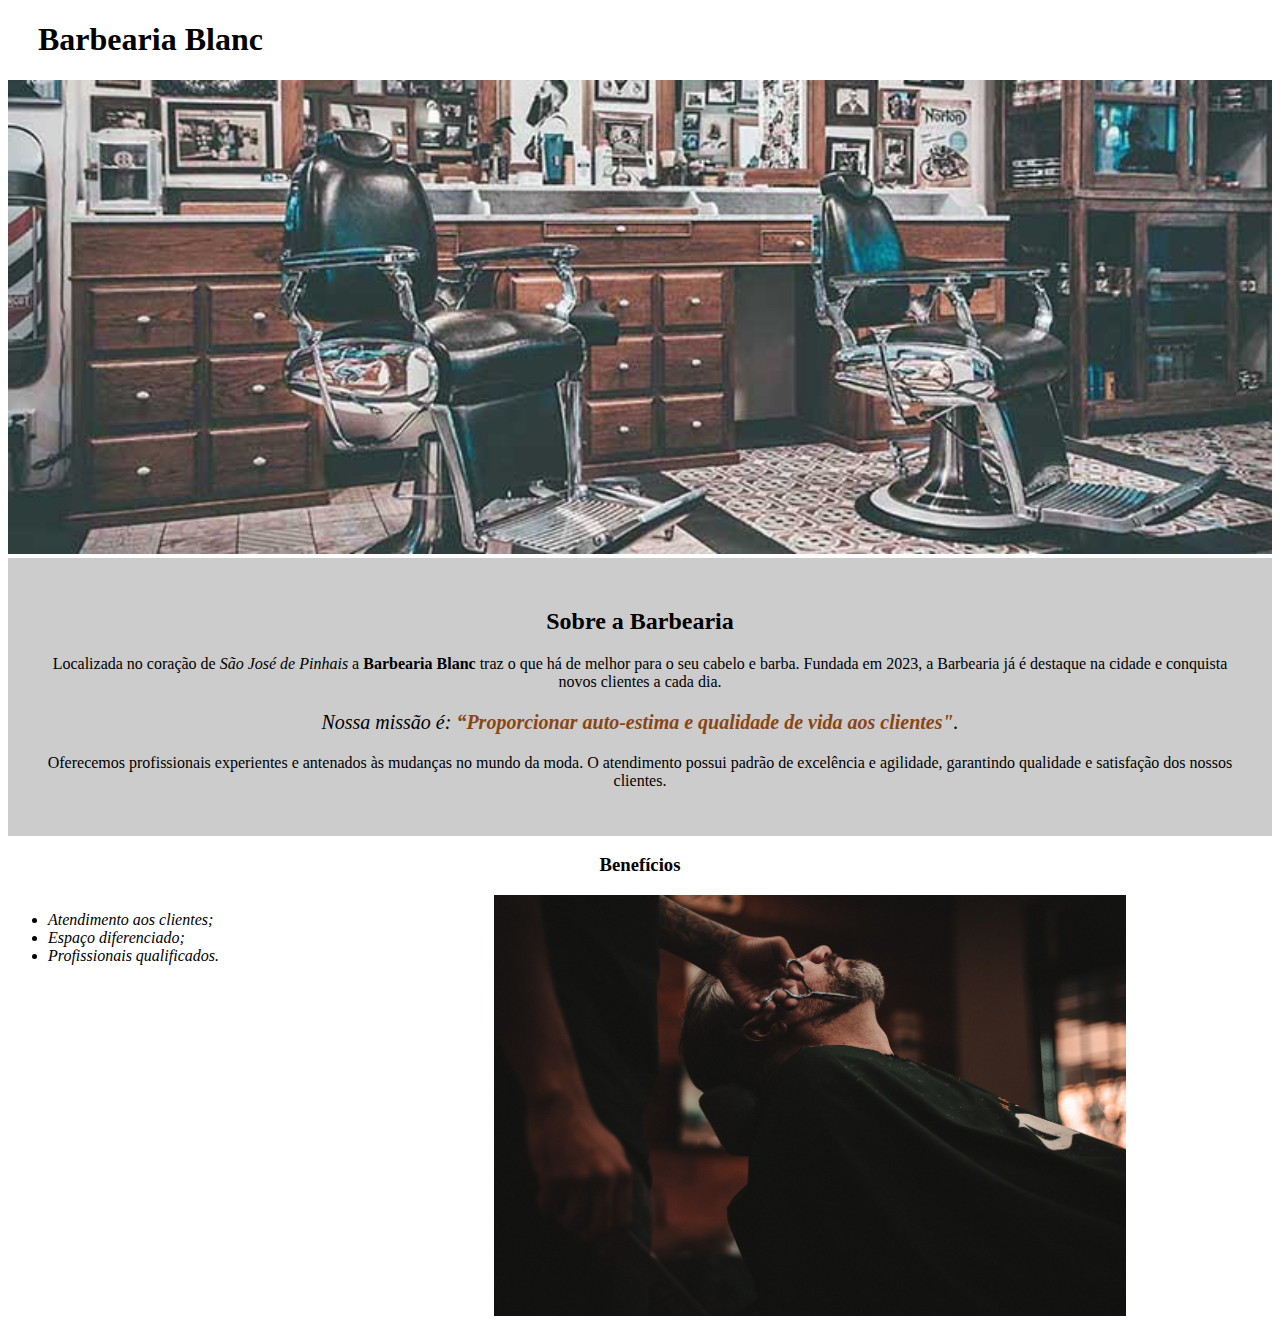
==== index.html @ 0cdfefc4 "02/05" ====
<!DOCTYPE html>
<html>

<head>
    <meta charset="utf-8">
  <meta name="viewport" content="width=device-width">
  <title>replit</title>
  <link href="style.css" rel="stylesheet" type="text/css" />

</head>
  
  <header>
    <h1 class="titulo-principal">Barbearia Blanc</h1>
  </header>

  
  <img id="banner" src="banner.jpg">

  <div class="principal">
  
  <h2 class="titulo-centralizado"> Sobre a Barbearia</h2>

   <p>Localizada no coração de <em> São José de Pinhais </em> a <strong>Barbearia Blanc</strong> traz o que há de melhor para o seu cabelo e barba. Fundada em 2023, a Barbearia já é destaque na cidade e conquista novos clientes a cada dia.</p>

  <em><p id="missao">Nossa missão é: <strong>“Proporcionar auto-estima e qualidade de vida aos clientes"</strong>.</p></em>

<p>Oferecemos profissionais experientes e antenados às mudanças no mundo da moda. O atendimento possui padrão de excelência e agilidade, garantindo qualidade e satisfação dos nossos clientes.</p>
  </div>

  <div class="beneficios">
  <h3 class="titulo-centralizado">Benefícios</h3>

<ul>
  <li class="item">Atendimento aos clientes;</li>
  <li class="item">Espaço diferenciado;</li>
  <li class="item">Profissionais qualificados.</li>
</ul>
  
<img src="beneficios.jpg" id="beneficios">
  </div>
  
</body>

</html>
---- style.css ----
.titulo-principal{
  padding-left: 30px;
}

.principal{
  background-color: #CCCCCC;
  padding: 30px;
}

.titulo-centralizado{
  text-align: center;
}

p {
  text-align: center;
}

#missao {
  font-size: 20px;
}

em strong{
  color: SaddleBrown;
}

#banner {
  width: 100%;
}

ul {
  display: inline-block;
  vertical-align: top;
  width: 20%;
  margin-right: 15%;
}

#beneficios {
  width: 50%;
}

.item {
  font-style: italic;
}
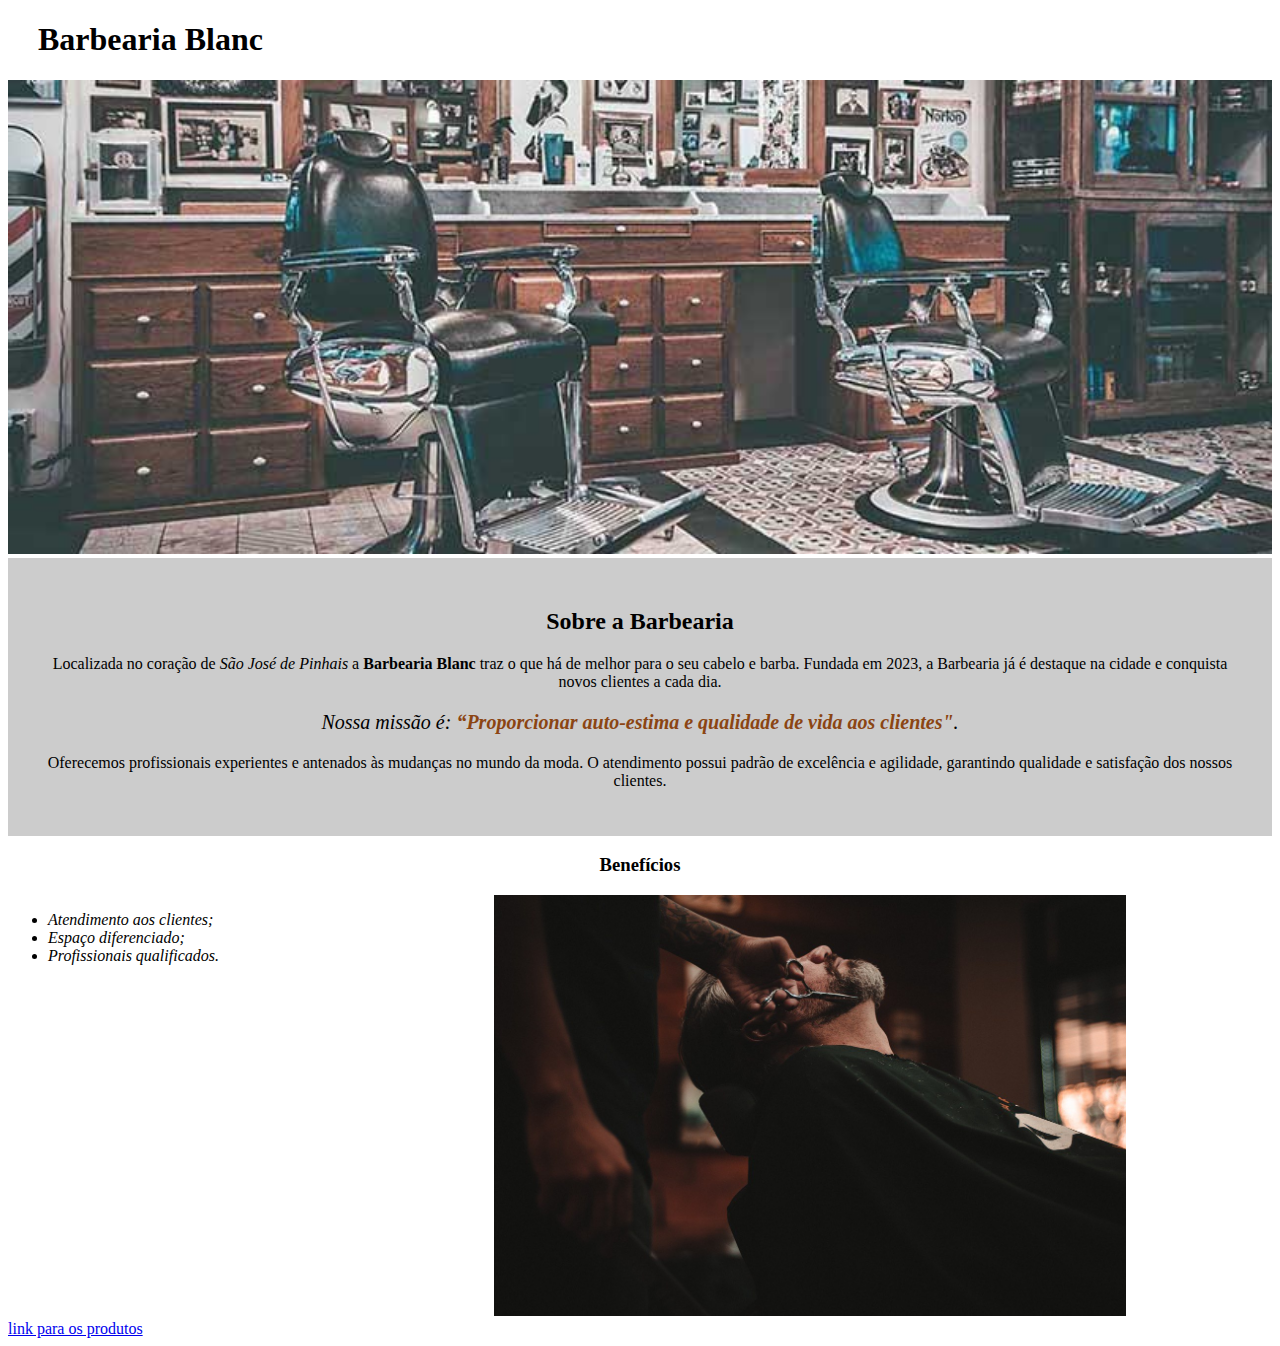
==== commit 0a377819: "27/05/24" ====
--- a/index.html
+++ b/index.html
@@ -14,7 +14,7 @@
   </header>
 
   
-  <img id="banner" src="banner.jpg">
+ <img id="banner" src="banner.jpg">
 
   <div class="principal">
   
@@ -38,6 +38,8 @@
   
 <img src="beneficios.jpg" id="beneficios">
   </div>
+
+  <a href="produtos.html"> link para os produtos </a>
   
 </body>
 
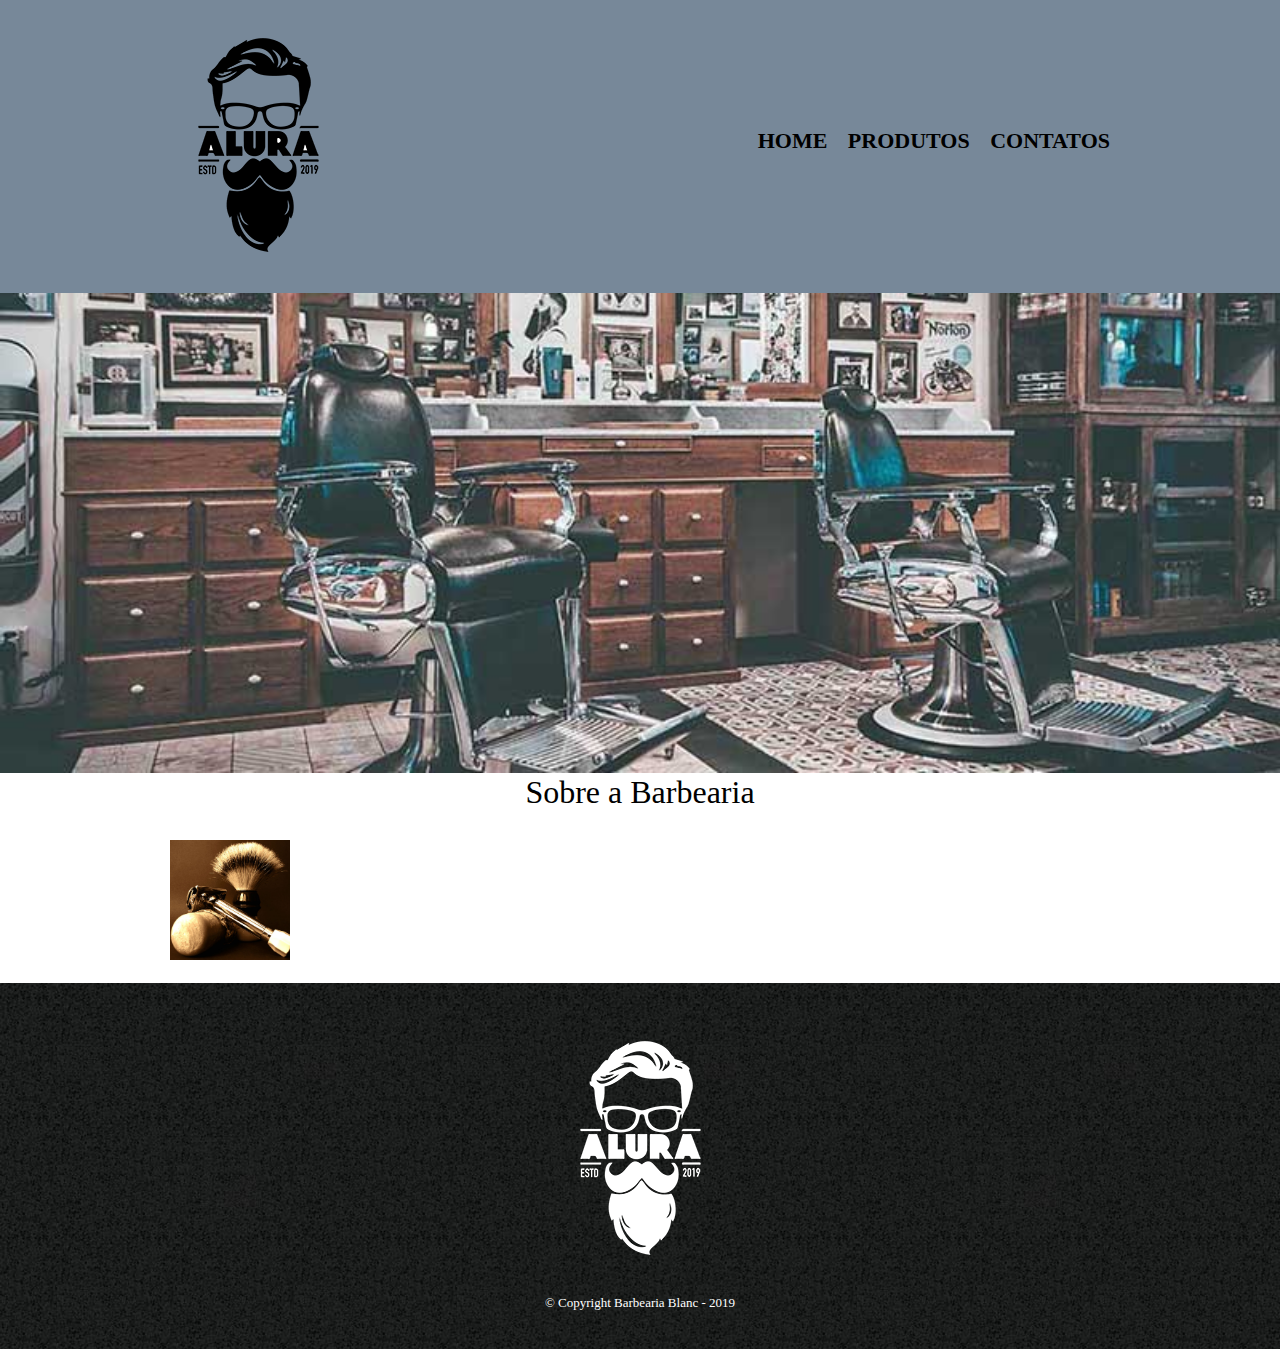
==== commit cbbd46cc: "17/06/24" ====
--- a/index.html
+++ b/index.html
@@ -1,46 +1,52 @@
 <!DOCTYPE html>
 <html>
+   <head>
+      <meta charset="UTF-8">
+     <meta name="viewport" content="width=device-width">
+     <title>Home - Barbearia Blanc</title>
+     <link rel="stylesheet" href="reset.css">
+      <link rel="stylesheet" href="produtos.css">
+   </head>
 
-<head>
-    <meta charset="utf-8">
-  <meta name="viewport" content="width=device-width">
-  <title>replit</title>
-  <link href="style.css" rel="stylesheet" type="text/css" />
+  <body>
+     <header>
+        <div class="caixa">
+        <h1> <img src="logo.png"> </h1>
+        
+      <nav>
+         <ul>
+            <li> <a href="index.html"> Home </a> </li>
+            <li> <a href="produtos.html"> Produtos </a> </li>
+            <li> <a href="contato.html"> Contatos </a> </li>
+         </ul>
+        </div>
+      </nav>
+     </header>
 
-</head>
+    <img src="banner.jpg" class="banner">
+
+    
+     <main>
+       <section class="principal">
+         <h2 class="titulo-principal"> Sobre a Barbearia </h2>
+         <img src="utensilios.jpg" class="utensilios" alt="utensilhos utilizados por barbeiros">
+        
+       </section>
+
+<section class="mapa">
   
-  <header>
-    <h1 class="titulo-principal">Barbearia Blanc</h1>
-  </header>
+</section>
 
-  
- <img id="banner" src="banner.jpg">
+       <section class="beneficios">
 
-  <div class="principal">
-  
-  <h2 class="titulo-centralizado"> Sobre a Barbearia</h2>
-
-   <p>Localizada no coração de <em> São José de Pinhais </em> a <strong>Barbearia Blanc</strong> traz o que há de melhor para o seu cabelo e barba. Fundada em 2023, a Barbearia já é destaque na cidade e conquista novos clientes a cada dia.</p>
-
-  <em><p id="missao">Nossa missão é: <strong>“Proporcionar auto-estima e qualidade de vida aos clientes"</strong>.</p></em>
-
-<p>Oferecemos profissionais experientes e antenados às mudanças no mundo da moda. O atendimento possui padrão de excelência e agilidade, garantindo qualidade e satisfação dos nossos clientes.</p>
-  </div>
-
-  <div class="beneficios">
-  <h3 class="titulo-centralizado">Benefícios</h3>
-
-<ul>
-  <li class="item">Atendimento aos clientes;</li>
-  <li class="item">Espaço diferenciado;</li>
-  <li class="item">Profissionais qualificados.</li>
-</ul>
-  
-<img src="beneficios.jpg" id="beneficios">
-  </div>
-
-  <a href="produtos.html"> link para os produtos </a>
-  
-</body>
-
+       </section>
+       
+     </main>
+     
+     <footer>
+        <img src="logo-branco.png">
+        <p class="copyright"> &#169; Copyright Barbearia Blanc - 2019 </p>
+     </footer>
+     
+  </body> 
 </html>--- a/produtos.css
+++ b/produtos.css
@@ -0,0 +1,165 @@
+header {
+  background-color: lightslategray;
+  padding: 20px 0;
+}
+
+.caixa{
+  width: 940px;
+  position: relative;
+  margin: 0 auto;
+}
+
+nav{
+  position: absolute;
+  top: 110px;
+  right: 0;
+}
+
+nav li{
+  display: inline;
+  margin-left: 15px;
+    }
+
+nav a{
+  color: #000000;
+  text-decoration: none;
+  font-weight: bold;
+  font-size: 22px;
+  text-transform: uppercase;
+}  
+
+nav a:hover{
+  color: gold;
+  text-decoration: underline;
+}
+
+.produtos{
+  width: 940px;
+  margin: 0 auto;
+  padding: 50px;
+}
+
+.produtos li{
+  display: inline-block;
+  text-align: center;
+  width: 30%;
+  vertical-align: top;
+  margin: 0 1.5%;
+  padding: 30px 20px;
+  box-sizing: border-box;
+  border: 2px solid #000000;
+  border-radius: 10px;
+}
+
+.produtos h2{
+  font-size: 30px;
+  font-weight: bold;
+}
+
+.produtos-descricao{
+  font-size: 18px;
+}
+
+.produtos-preco{
+  font-size: 22px;
+  font-weight: bold;
+  margin-top: 10px 0 0 0;
+}
+
+.produtos li:hover{
+  border-color: gold;
+}
+
+.produtos li:hover h2{
+  font-size: 34px;
+}
+
+.produtos li:active{
+  border-color: slateblue;
+}
+
+footer{
+  text-align: center;
+  background: url(bg.jpg);
+  padding: 40px 0;
+}
+
+.copyright{
+  color: #ffffff;
+  font-size: 13px;
+  margin-top: 20px;
+}
+
+main{
+  width: 940px;
+  margin: 0 auto;
+}
+
+form{
+  margin: 40px 0;
+}
+
+form label, form legend{
+  display: block;
+  font-size: 20px;
+  margin: 10px;
+}
+
+.input-padrao{
+  display: block;
+  margin-bottom: 20px;
+  padding: 10px 25px;
+  width: 50%;
+}
+
+.checkbox {
+  margin: 20px 0;
+}
+
+.enviar{
+  width: 40%;
+  padding: 15px 0;
+  background: orange;
+  color: white;
+  font-weight: bold;
+  font-size: 18px;
+  border: none;
+  border-radius: 5px;
+  cursor: pointer;
+  transition: 1s;
+}
+
+.enviar:hover{
+  background: darkorange;
+  transform: scale(1.1);
+}
+
+.table {
+  margin: 20px 0 40px;
+}
+
+thead{
+  background: #555555;
+  color: white;
+  font-weight: bold;
+}
+
+th, td {
+  border: 2px solid #000000;
+  padding: 10px 15px;
+}
+
+.banner{
+  width: 100%;
+}
+
+.titulo-principal{
+  text-align: center;
+  font-size: 2em;
+  margin: 0 0 1em;
+}
+
+.utensilios{
+  width: 120px;
+  margin: 0 20px 20px 0;
+}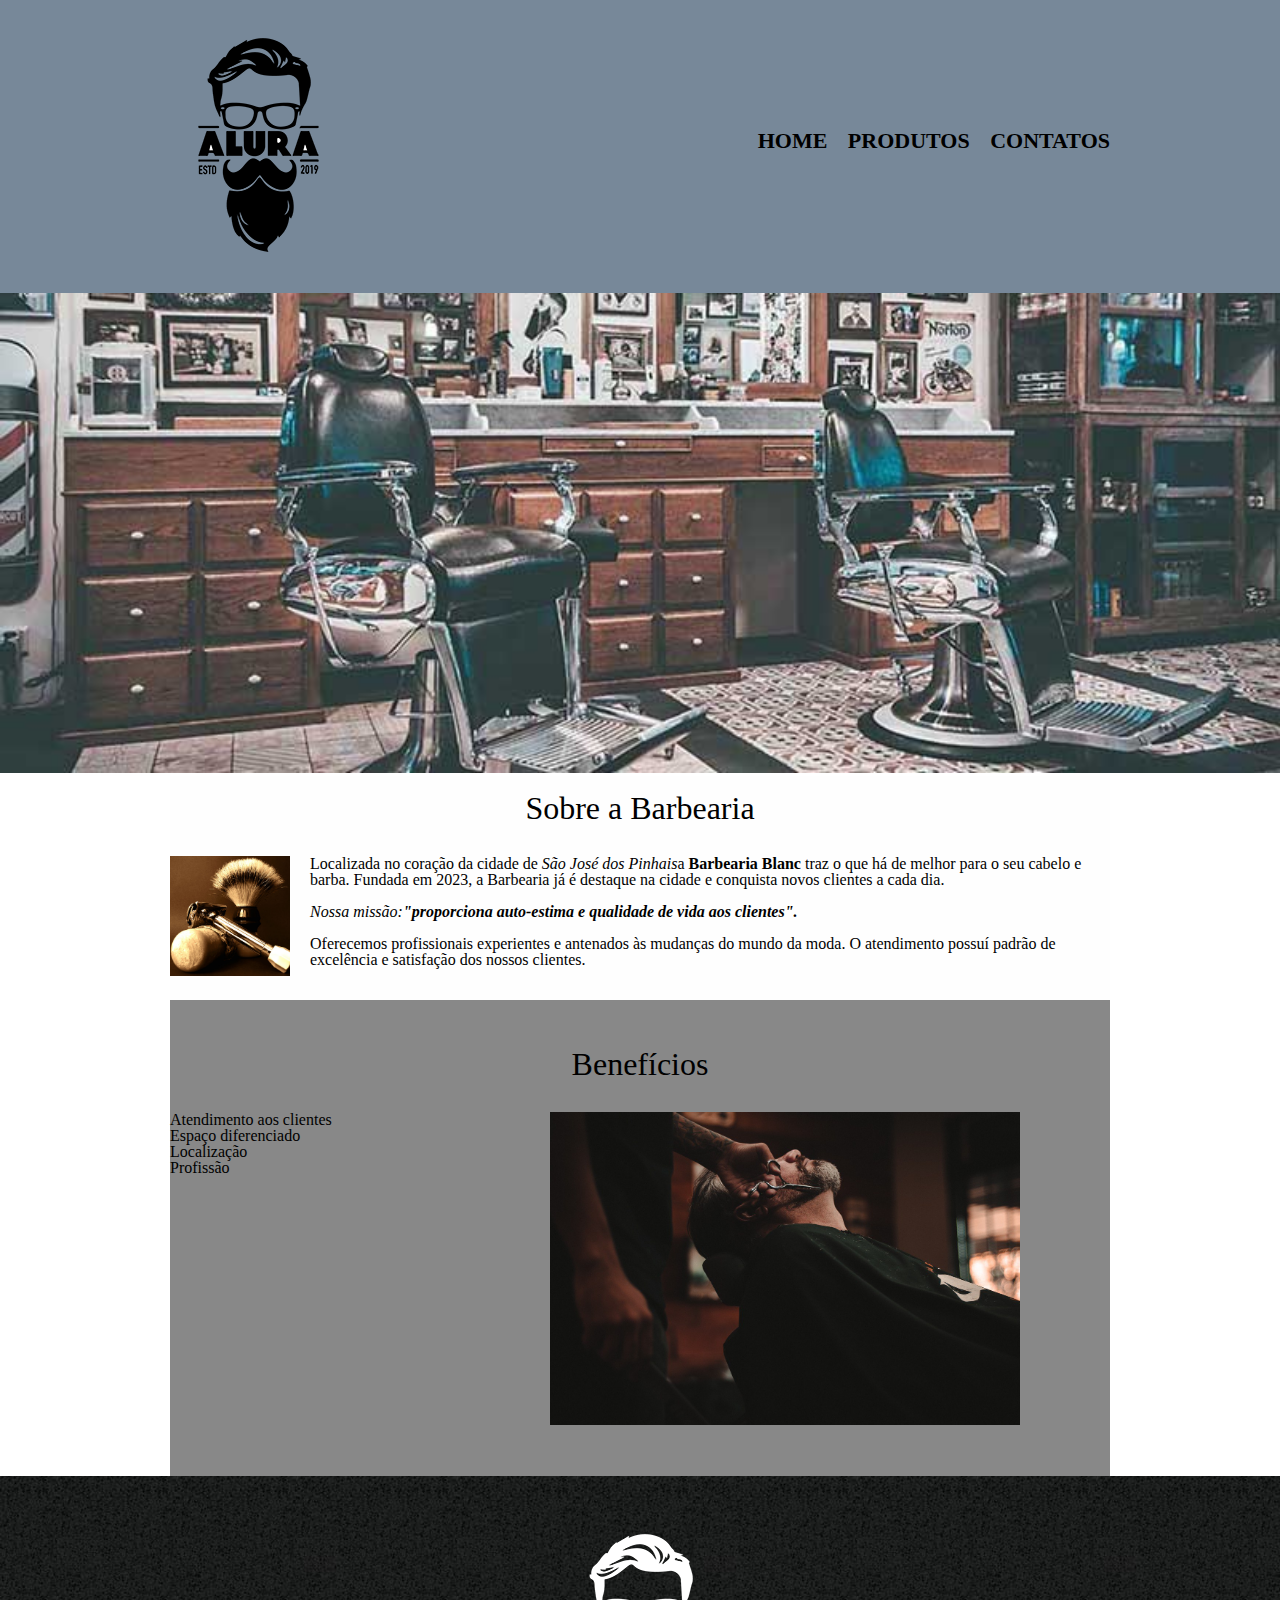
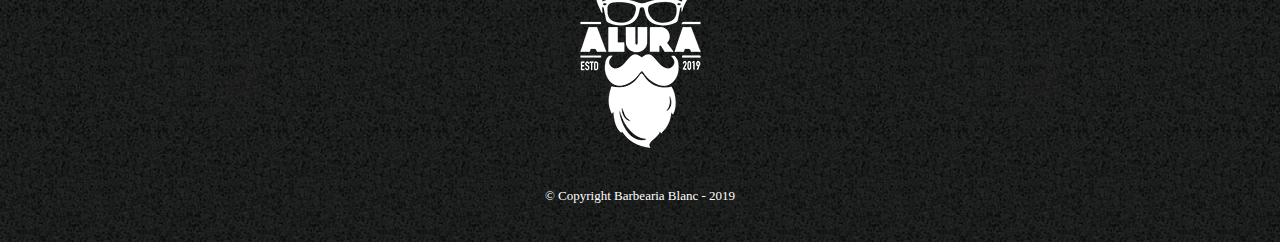
==== commit 0a6586f4: "19/06" ====
--- a/index.html
+++ b/index.html
@@ -30,6 +30,14 @@
        <section class="principal">
          <h2 class="titulo-principal"> Sobre a Barbearia </h2>
          <img src="utensilios.jpg" class="utensilios" alt="utensilhos utilizados por barbeiros">
+
+          <p>Localizada no coração da cidade de <em>São José dos Pinhais</em>a <strong>Barbearia Blanc</strong> traz o que há de melhor para o seu cabelo e barba. Fundada em 2023, a Barbearia já é destaque na cidade e conquista novos clientes a cada dia. </p>
+
+          <p class="missão"> <em>Nossa missão:<strong>"proporciona auto-estima e qualidade de vida aos clientes".</strong></em></p>
+
+          <p>Oferecemos profissionais experientes e antenados às mudanças do mundo da moda. O atendimento possuí padrão de excelência e satisfação dos nossos clientes.</p>
+
+          
         
        </section>
 
@@ -38,6 +46,16 @@
 </section>
 
        <section class="beneficios">
+          <h3 class="titulo-principal"> Benefícios </h3>
+
+          <ul class="lista-beneficios">
+             <li class="itens"> Atendimento aos clientes </li>
+             <li class="itens"> Espaço diferenciado </li>
+             <li class="itens"> Localização </li>
+             <li class="itens"> Profissão </li>
+          </ul>
+
+          <img src="beneficios.jpg" class="imagem-beneficios">
 
        </section>
        
--- a/produtos.css
+++ b/produtos.css
@@ -157,9 +157,45 @@
   text-align: center;
   font-size: 2em;
   margin: 0 0 1em;
+  clear: left;
 }
 
 .utensilios{
   width: 120px;
   margin: 0 20px 20px 0;
+  float: left;
+}
+
+.principal {
+  background: #FEFEFE;
+  padding: 1em 0;
+  width: 0 auto;
+}
+
+.principal p{
+  margin: 0 0 1em;
+}
+
+.principal strong{
+  font-weight: bold;
+}
+
+.principal em{
+  font-style: italic;
+}
+
+.beneficios{
+  padding: 3em 0;
+  background: #888888;
+  margin: 0 auto;
+}
+
+.lista-beneficios{
+  width: 40%;
+  display: inline-block;
+  vertical-align: top;
+}
+
+.imagem-beneficios{
+  width: 50%;
 }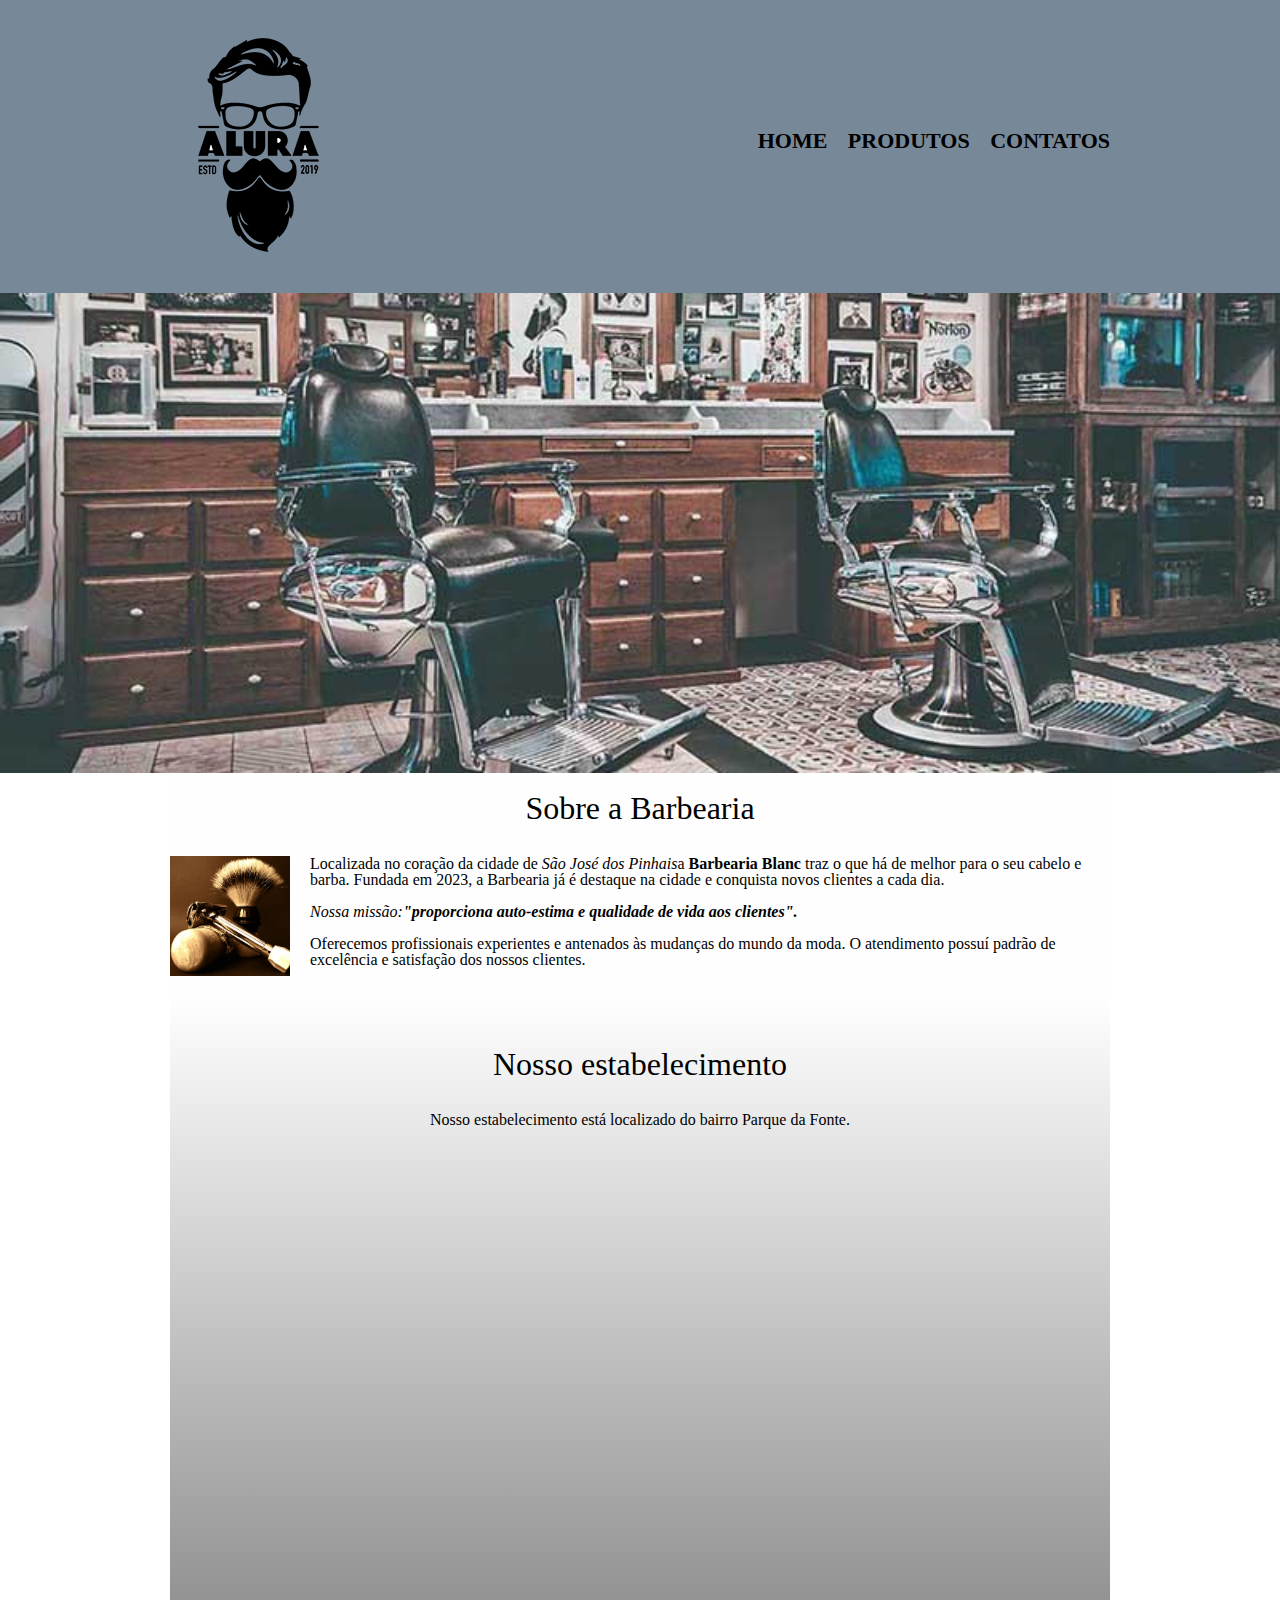
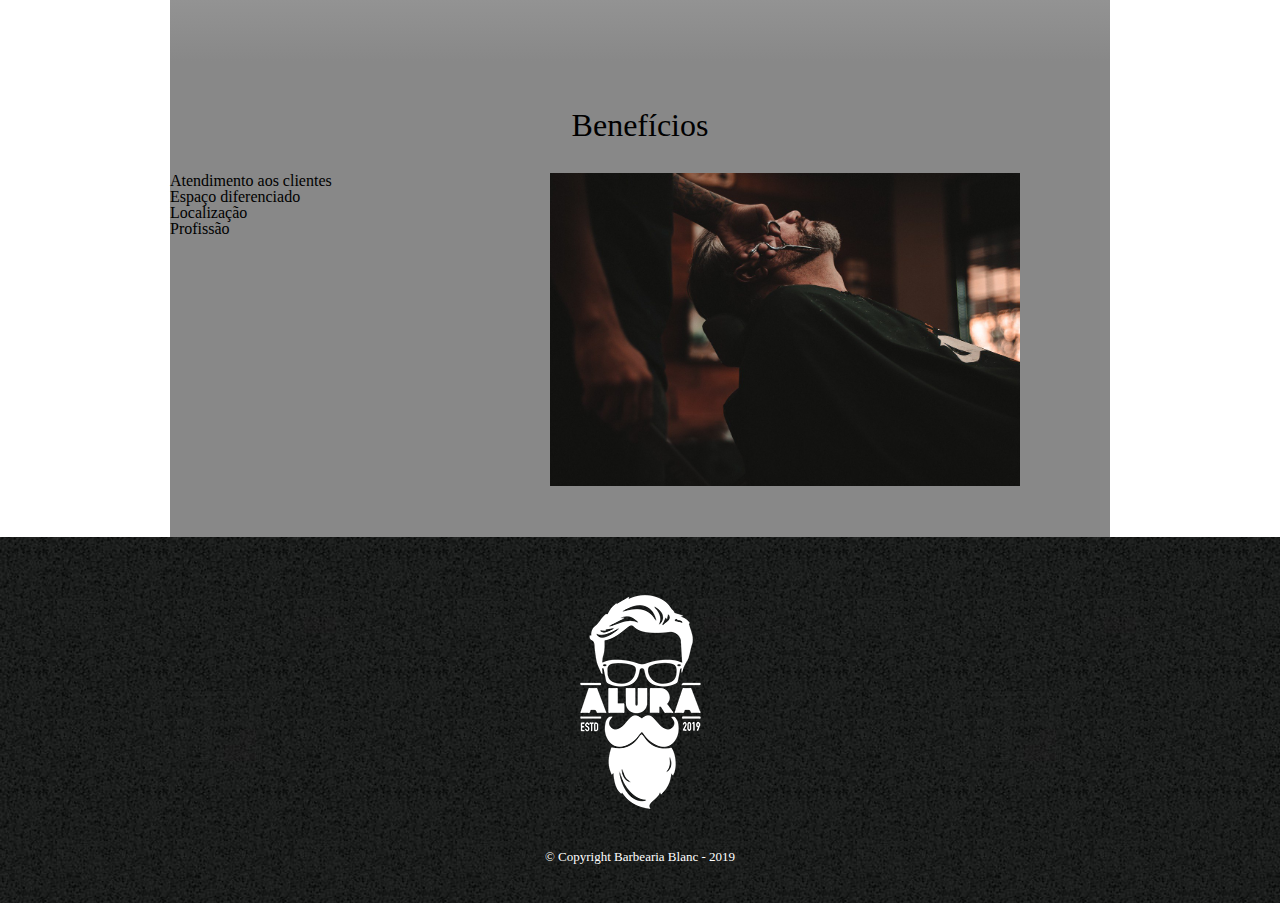
==== commit e4293a3b: "24/07/24" ====
--- a/index.html
+++ b/index.html
@@ -42,7 +42,26 @@
        </section>
 
 <section class="mapa">
-  
+  <h2 class="titulo-principal">Nosso estabelecimento</h2>
+
+  <p>Nosso estabelecimento está localizado do bairro Parque da Fonte.</p>
+
+   <div class="mapa-conteudo">
+      
+      <iframe
+
+src="https://www.google.com/maps/embed?pb=!1m18!1m12!1m3!1d3601.1049115282526!2
+
+d-49.17483812364241!3d-25.501547435728128!2m3!1f0!2f0!3f0!3m2!1i1024!2i768!4f13.1!3
+
+m3!1m2!1s0x94dcf0fa63f5dcdf%3A0xabffc9b368410955!2sLindaura%20R%20Lucas%2C%
+
+20C%20E%20Prof-Ef%20M!5e0!3m2!1spt-BR!2sbr!4v1721858175257!5m2!1spt-BR!2sbr"
+
+width="100%" height="450" style="border:0;" allowfullscreen="" loading="lazy"
+
+referrerpolicy="no-referrer-when-downgrade"></iframe>
+   </div>
 </section>
 
        <section class="beneficios">
--- a/produtos.css
+++ b/produtos.css
@@ -198,4 +198,20 @@
 
 .imagem-beneficios{
   width: 50%;
+}
+
+.mapa{
+  padding: 3em 0;
+  margin: 0 auto;
+  background: linear-gradient(#FEFEFE, #888888);
+}
+
+.mapa p{
+  margin: 0 0 2em;
+  text-align: center;
+}
+
+.mapa-conteudo{
+  width: 940px;
+  margin: 0 auto;
 }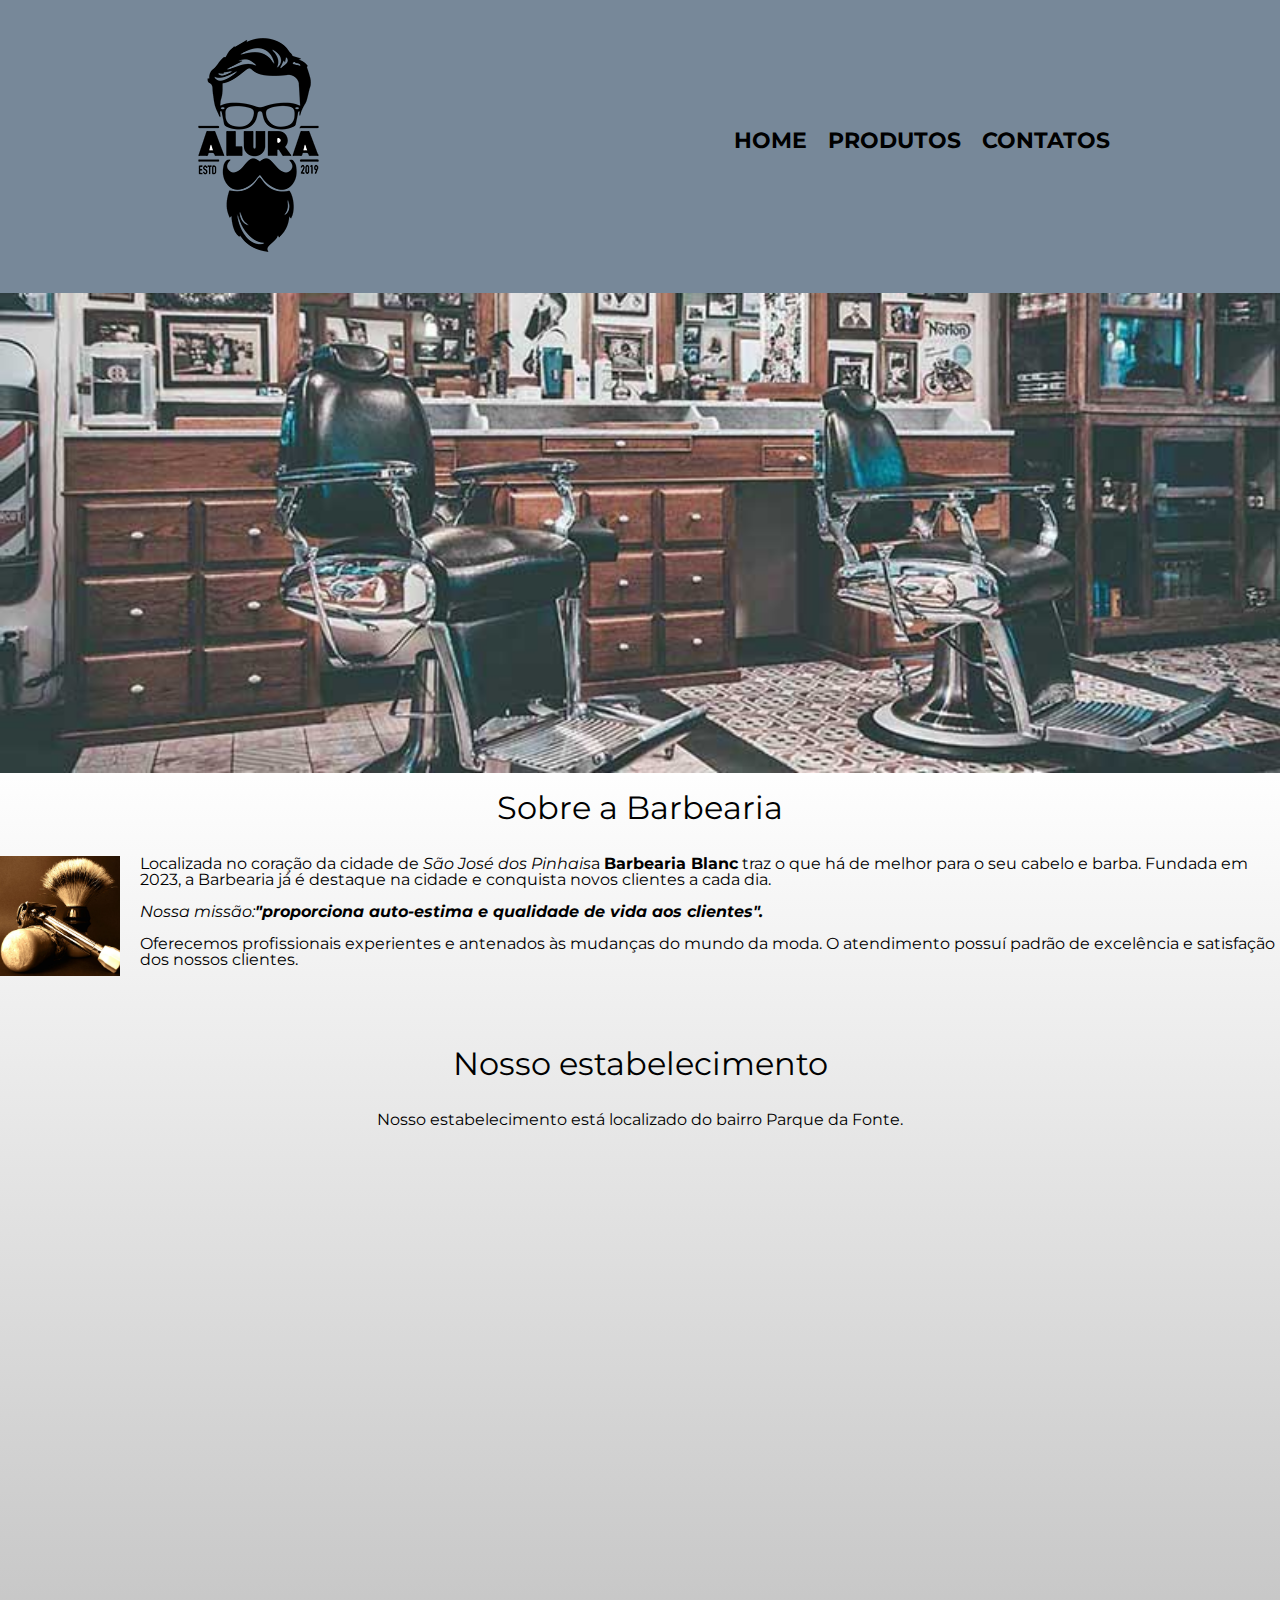
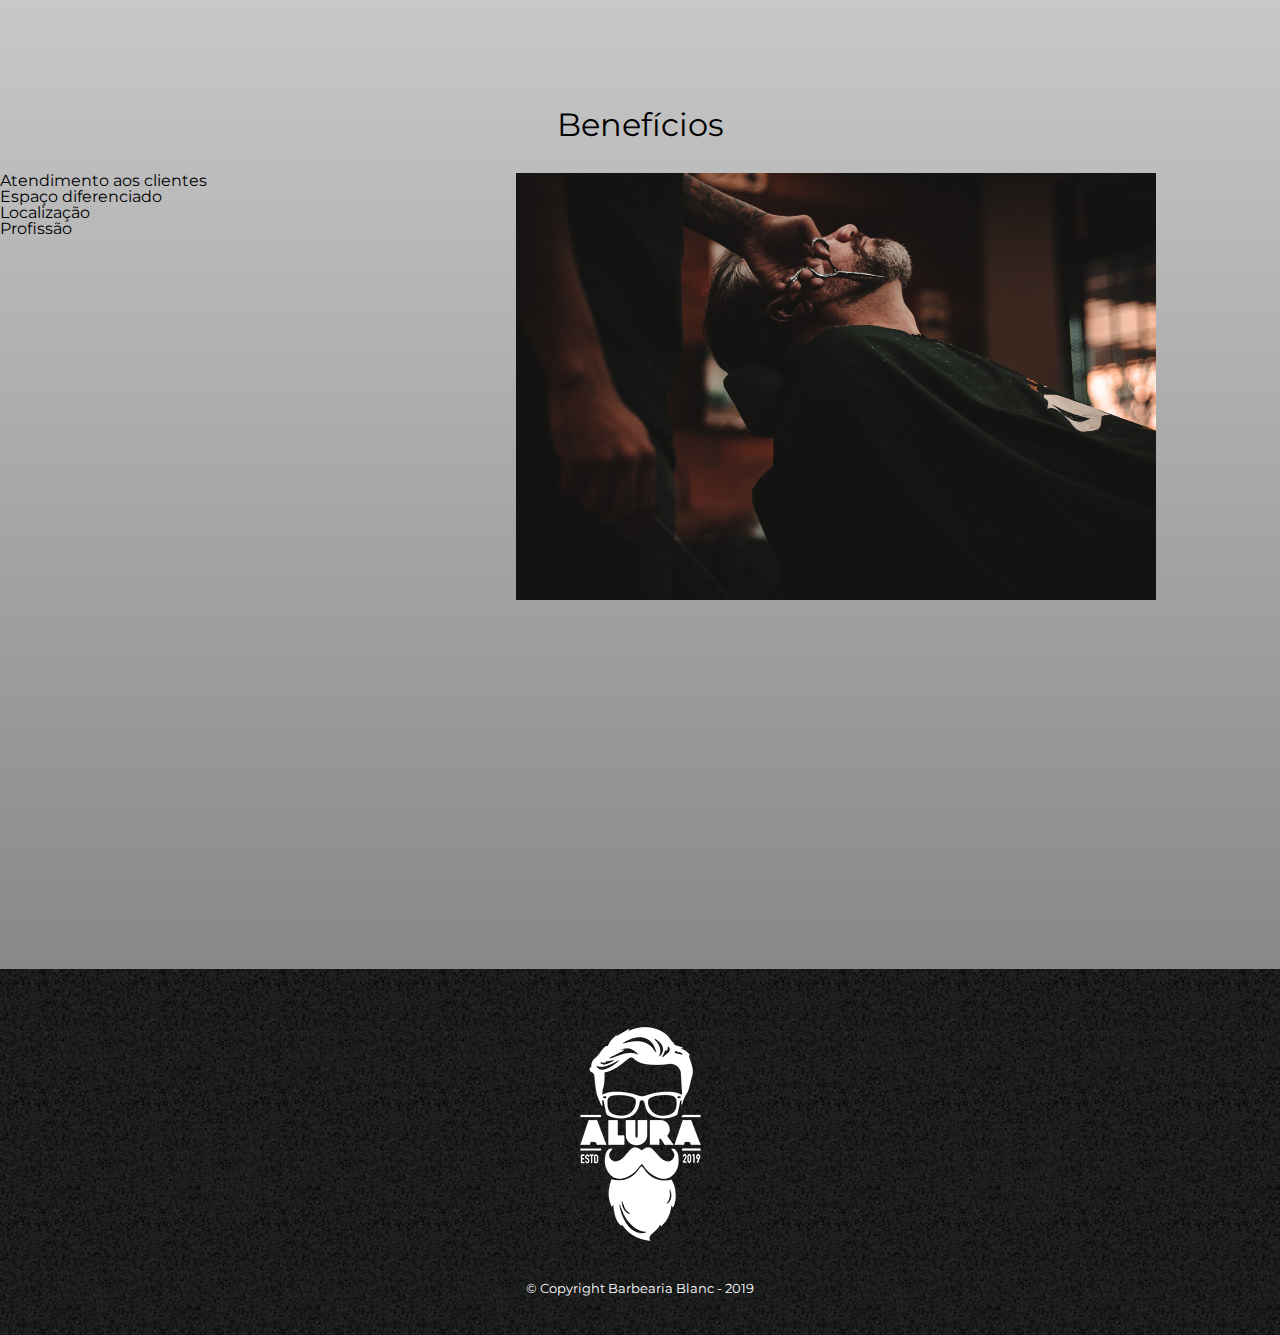
==== commit f91f8d4b: "29/07/24" ====
--- a/index.html
+++ b/index.html
@@ -76,6 +76,20 @@
 
           <img src="beneficios.jpg" class="imagem-beneficios">
 
+          <div class="video">
+             <iframe width="560" height="315"
+
+src="https://www.youtube.com/embed/8pWtdanVz3I?si=vKnV4GuCFSkPTn9B"
+
+title="YouTube video player" frameborder="0" allow="accelerometer; autoplay;
+
+clipboard-write; encrypted-media; gyroscope; picture-in-picture; web-share"
+
+referrerpolicy="strict-origin-when-cross-origin" allowfullscreen></iframe>
+          </div>
+
+
+
        </section>
        
      </main>
--- a/produtos.css
+++ b/produtos.css
@@ -1,3 +1,9 @@
+@import url('https://fonts.googleapis.com/css2?family=Montserrat:ital,wght@0,100..900;1,100..900&display=swap');
+
+body{
+  font-family: 'Montserrat', sans-serif;
+}
+
 header {
   background-color: lightslategray;
   padding: 20px 0;
@@ -91,8 +97,7 @@
 }
 
 main{
-  width: 940px;
-  margin: 0 auto;
+  background: linear-gradient(#FEFEFE, #888888);
 }
 
 form{
@@ -167,9 +172,9 @@
 }
 
 .principal {
-  background: #FEFEFE;
   padding: 1em 0;
   width: 0 auto;
+  margin: 0 auto;
 }
 
 .principal p{
@@ -186,7 +191,7 @@
 
 .beneficios{
   padding: 3em 0;
-  background: #888888;
+  width: 0 auto;
   margin: 0 auto;
 }
 
@@ -202,8 +207,8 @@
 
 .mapa{
   padding: 3em 0;
-  margin: 0 auto;
-  background: linear-gradient(#FEFEFE, #888888);
+  width: 940 auto;
+  margin: 0 auto;
 }
 
 .mapa p{
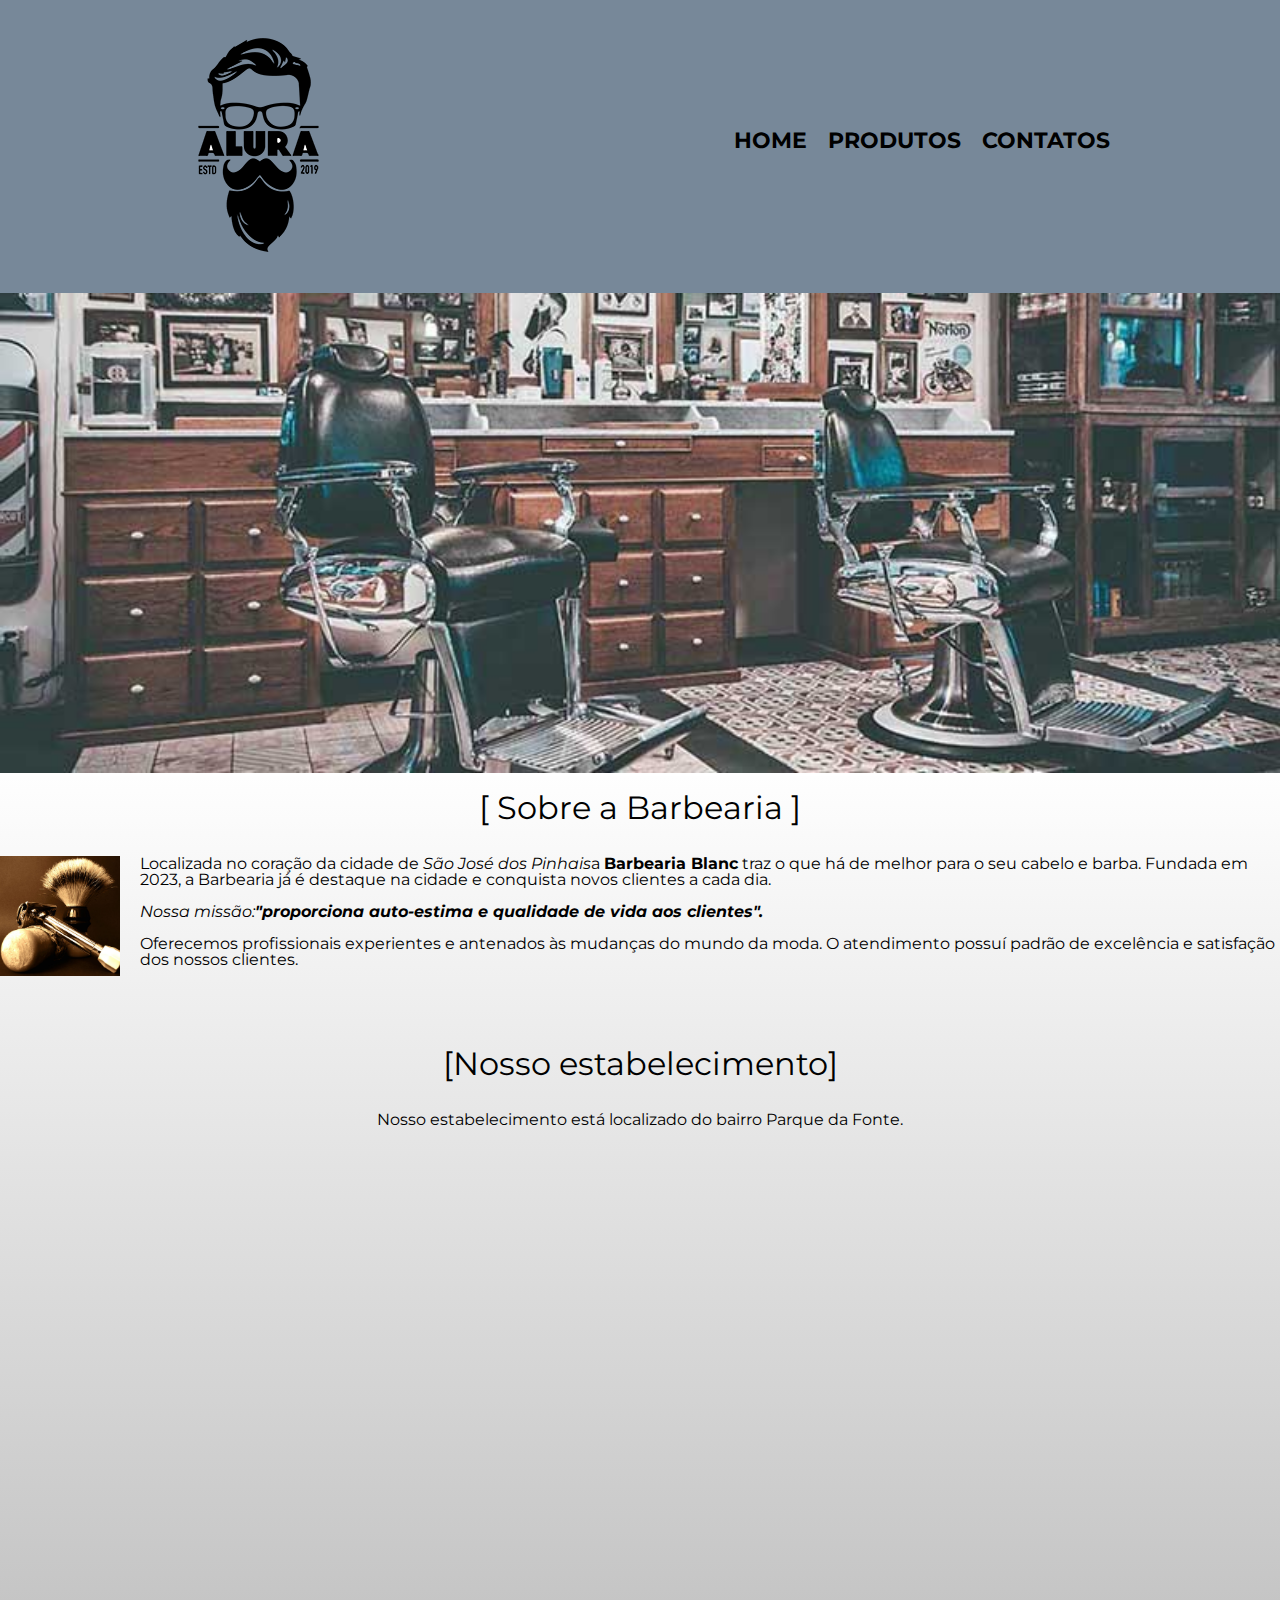
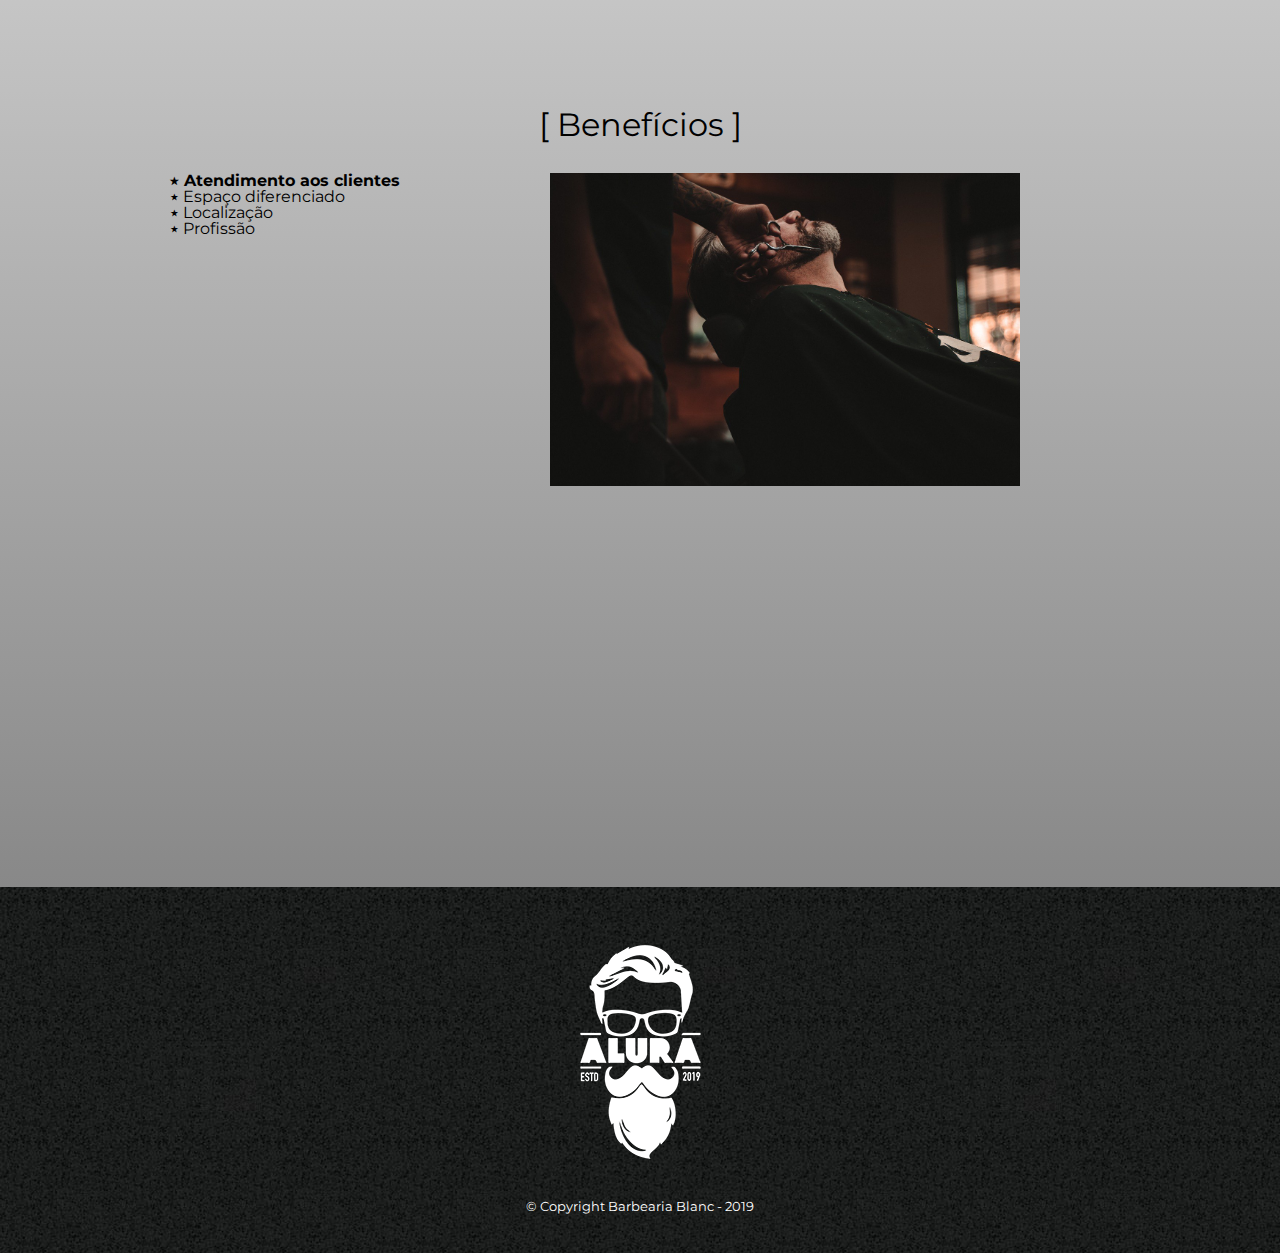
==== commit a5c2ee51: "31/07/24" ====
--- a/index.html
+++ b/index.html
@@ -68,10 +68,10 @@
           <h3 class="titulo-principal"> Benefícios </h3>
 
           <ul class="lista-beneficios">
-             <li class="itens"> Atendimento aos clientes </li>
-             <li class="itens"> Espaço diferenciado </li>
-             <li class="itens"> Localização </li>
-             <li class="itens"> Profissão </li>
+             <li class="item"> Atendimento aos clientes </li>
+             <li class="item"> Espaço diferenciado </li>
+             <li class="item"> Localização </li>
+             <li class="item"> Profissão </li>
           </ul>
 
           <img src="beneficios.jpg" class="imagem-beneficios">
--- a/produtos.css
+++ b/produtos.css
@@ -165,6 +165,14 @@
   clear: left;
 }
 
+.titulo-principal:before{
+  content: "[";
+}
+
+.titulo-principal:after{
+  content: "]";
+}
+
 .utensilios{
   width: 120px;
   margin: 0 20px 20px 0;
@@ -191,7 +199,7 @@
 
 .beneficios{
   padding: 3em 0;
-  width: 0 auto;
+  width: 940px;
   margin: 0 auto;
 }
 
@@ -201,6 +209,14 @@
   vertical-align: top;
 }
 
+.lista-beneficios .item:before{
+  content: "٭";
+}
+
+.lista-beneficios .item:first-child{
+  font-weight: bold;
+}
+
 .imagem-beneficios{
   width: 50%;
 }
@@ -219,4 +235,9 @@
 .mapa-conteudo{
   width: 940px;
   margin: 0 auto;
+}
+
+.video {
+  width: 560px;
+  margin: 1em auto;
 }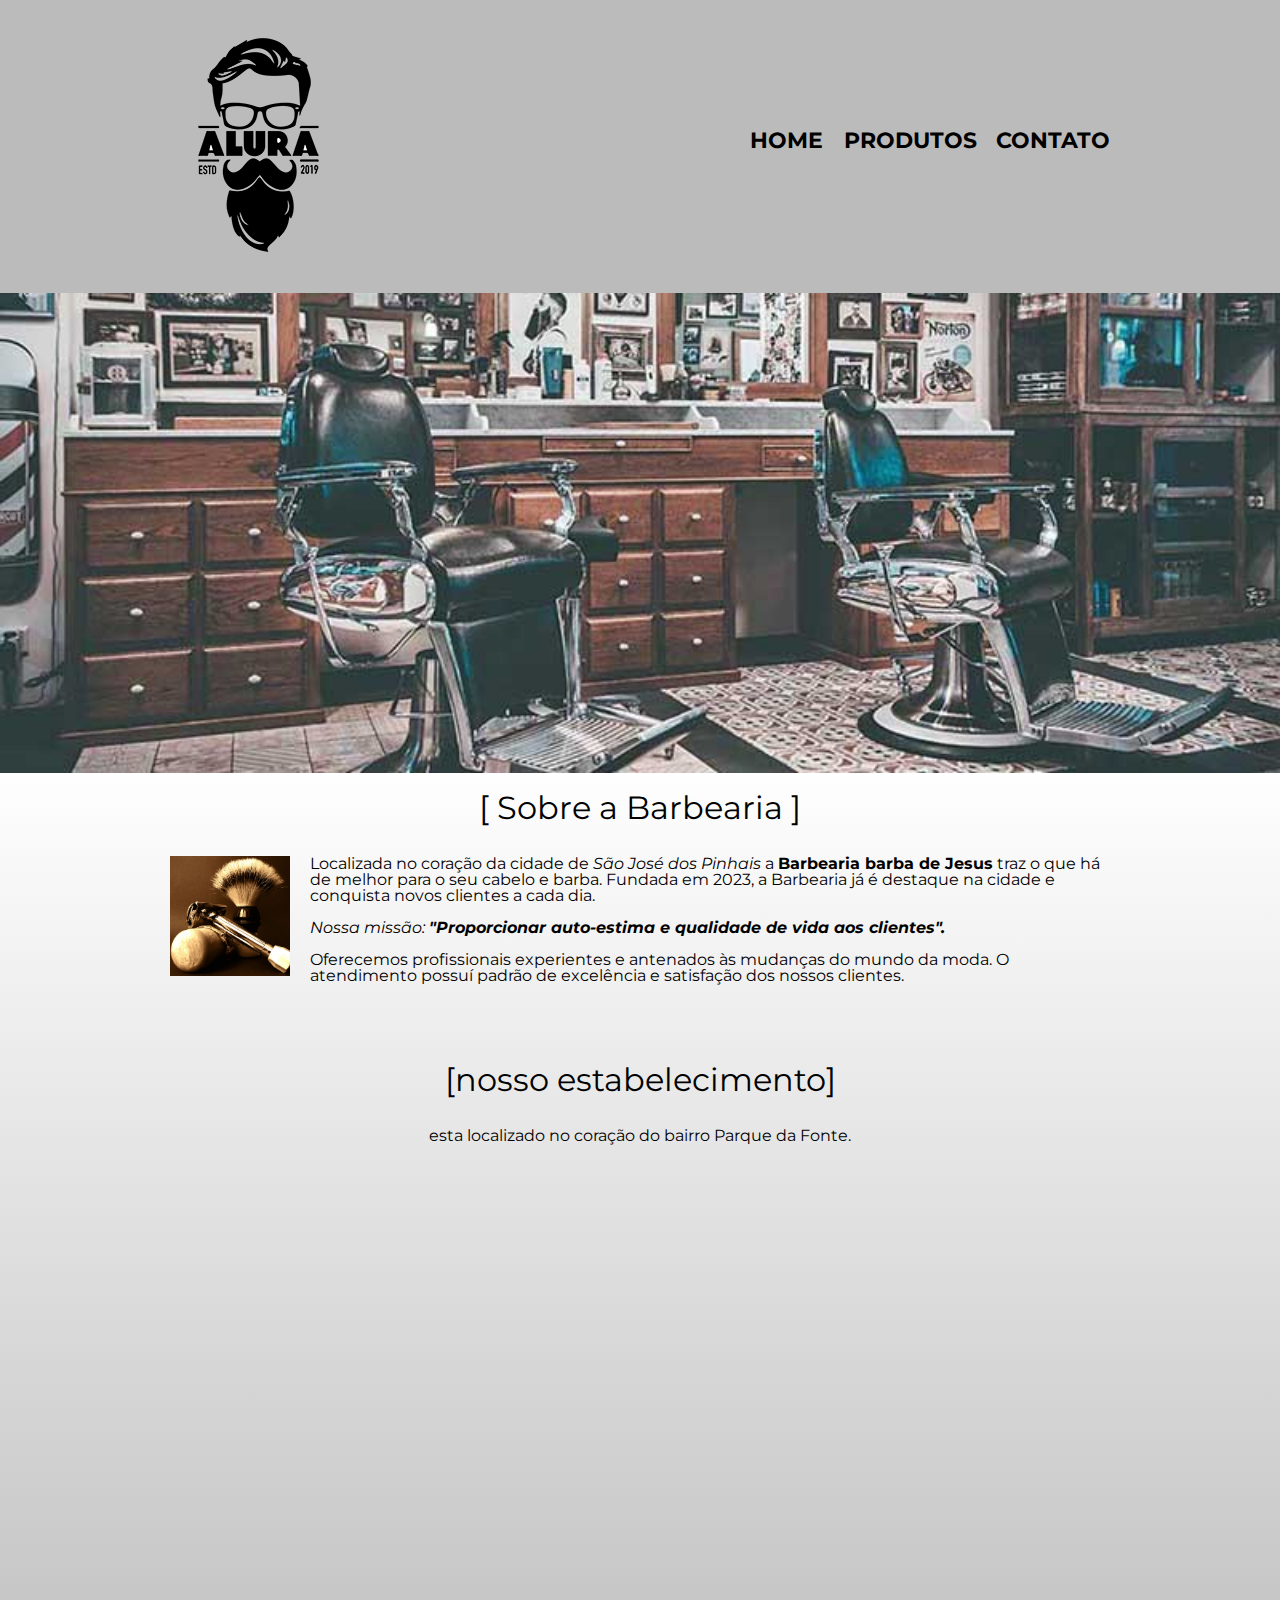
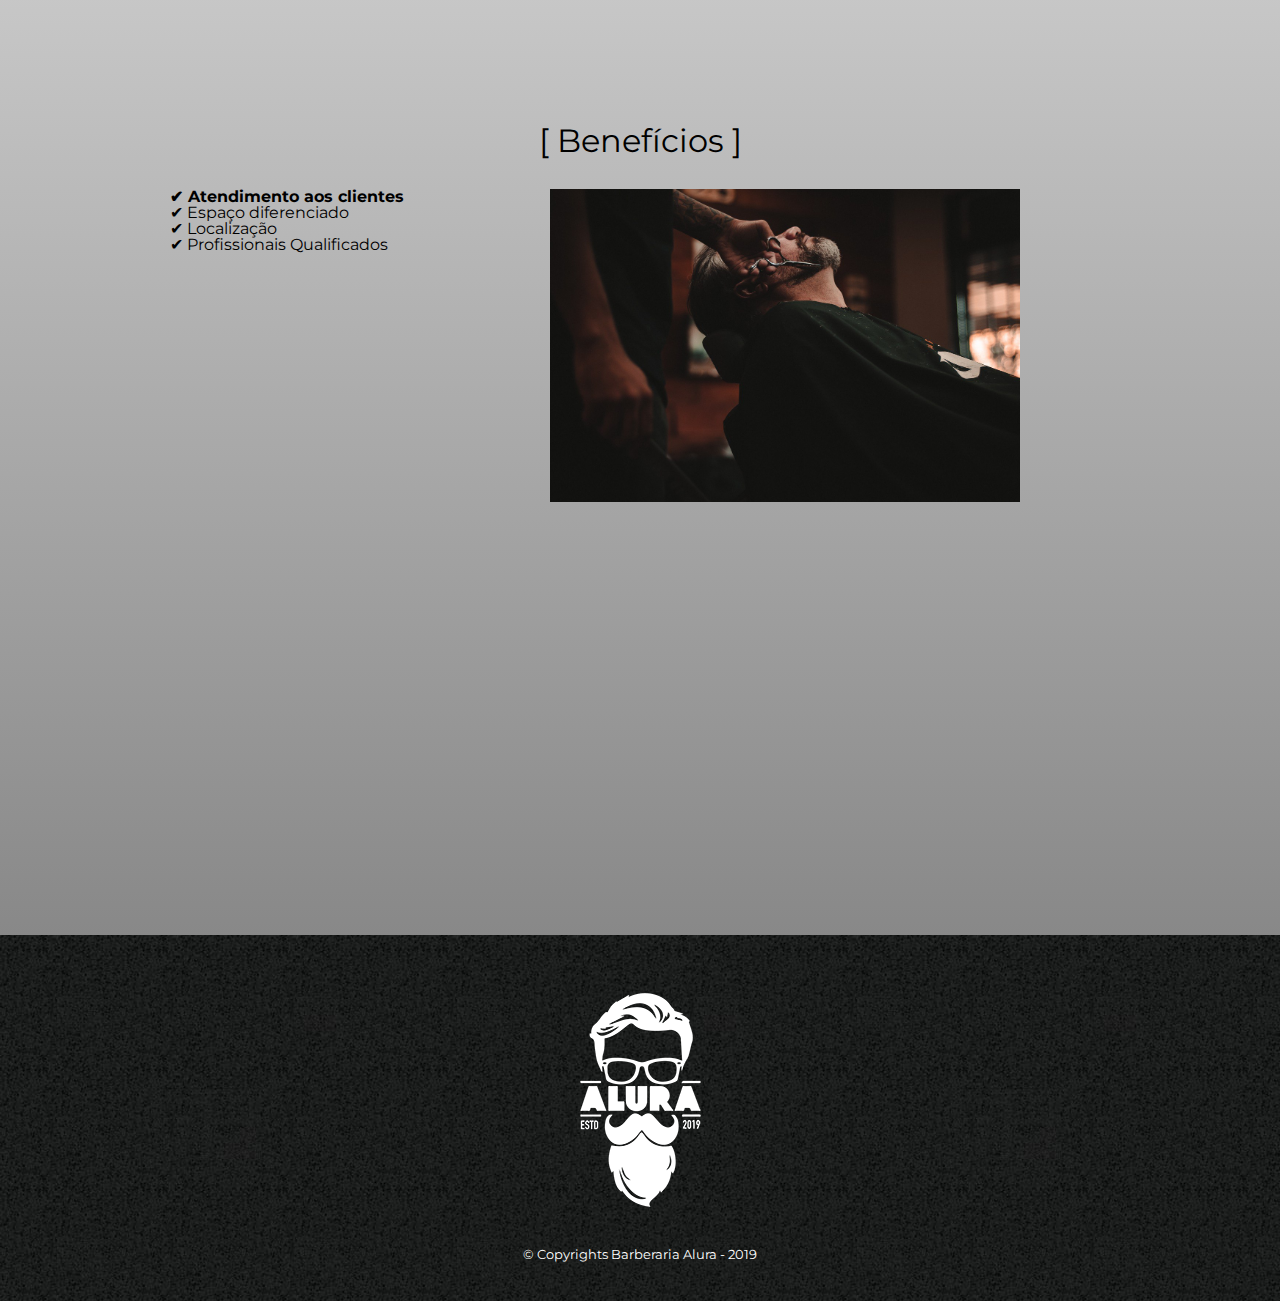
==== commit e8541b47: "6/08" ====
--- a/index.html
+++ b/index.html
@@ -1,54 +1,50 @@
 <!DOCTYPE html>
 <html>
-   <head>
-      <meta charset="UTF-8">
-     <meta name="viewport" content="width=device-width">
-     <title>Home - Barbearia Blanc</title>
-     <link rel="stylesheet" href="reset.css">
-      <link rel="stylesheet" href="produtos.css">
-   </head>
 
-  <body>
-     <header>
-        <div class="caixa">
-        <h1> <img src="logo.png"> </h1>
-        
+<head>
+  <meta charset="UTF-8">
+  <meta name="viewport" content="width=device-width">
+  <link rel="stylesheet" href="reset.css">
+  <link rel="stylesheet" href="produtos.css">
+  <title>Home - Barbearia Stasiak</title>
+</head>
+
+<body>
+  <header>
+    <div class="caixa">
+      <h1> <img src="logo.png"> </h1>
+
       <nav>
-         <ul>
-            <li> <a href="index.html"> Home </a> </li>
-            <li> <a href="produtos.html"> Produtos </a> </li>
-            <li> <a href="contato.html"> Contatos </a> </li>
-         </ul>
-        </div>
+        <ul>
+          <li> <a href="index.html"> Home </a> </li>
+          <li> <a href="produtos.html"> Produtos</a> </li>
+          <li> <a href="contato.html"> Contato</a> </li>
+        </ul>
       </nav>
-     </header>
+    </div>
+  </header>
 
-    <img src="banner.jpg" class="banner">
+  <img src="banner.jpg" class="banner">
 
-    
-     <main>
-       <section class="principal">
-         <h2 class="titulo-principal"> Sobre a Barbearia </h2>
-         <img src="utensilios.jpg" class="utensilios" alt="utensilhos utilizados por barbeiros">
+  <main>
+    <section class="principal">
+      <h2 class="titulo-principal"> Sobre a Barbearia </h2>
 
-          <p>Localizada no coração da cidade de <em>São José dos Pinhais</em>a <strong>Barbearia Blanc</strong> traz o que há de melhor para o seu cabelo e barba. Fundada em 2023, a Barbearia já é destaque na cidade e conquista novos clientes a cada dia. </p>
+      <img src="utensilios.jpg" class="utensilios" alt="Utensílios utilizados por barbeiros.">
 
-          <p class="missão"> <em>Nossa missão:<strong>"proporciona auto-estima e qualidade de vida aos clientes".</strong></em></p>
+      <p>Localizada no coração da cidade de <em>São José dos Pinhais</em> a <strong>Barbearia barba de Jesus</strong> traz o que há de melhor para o seu cabelo e barba. Fundada em 2023, a Barbearia já é destaque na cidade e conquista novos clientes a cada dia. </p>
 
-          <p>Oferecemos profissionais experientes e antenados às mudanças do mundo da moda. O atendimento possuí padrão de excelência e satisfação dos nossos clientes.</p>
+      <p class="missao"> <em>Nossa missão: <strong>"Proporcionar auto-estima e qualidade de vida aos clientes".</strong></em></p>
 
-          
-        
-       </section>
+      <p>Oferecemos profissionais experientes e antenados às mudanças do mundo da moda. O atendimento possuí padrão de excelência e satisfação dos nossos clientes.</p>
+    </section>
 
-<section class="mapa">
-  <h2 class="titulo-principal">Nosso estabelecimento</h2>
+    <section class="mapa">
 
-  <p>Nosso estabelecimento está localizado do bairro Parque da Fonte.</p>
-
-   <div class="mapa-conteudo">
-      
-      <iframe
+      <h3 class="titulo-principal">nosso estabelecimento</h3> 
+      <p>esta localizado no coração do bairro Parque da Fonte.</p>
+        <div class="mapa-conteudo">
+          <iframe
 
 src="https://www.google.com/maps/embed?pb=!1m18!1m12!1m3!1d3601.1049115282526!2
 
@@ -61,43 +57,38 @@
 width="100%" height="450" style="border:0;" allowfullscreen="" loading="lazy"
 
 referrerpolicy="no-referrer-when-downgrade"></iframe>
-   </div>
-</section>
+        </div>
+      
 
-       <section class="beneficios">
-          <h3 class="titulo-principal"> Benefícios </h3>
+    </section>
 
-          <ul class="lista-beneficios">
-             <li class="item"> Atendimento aos clientes </li>
-             <li class="item"> Espaço diferenciado </li>
-             <li class="item"> Localização </li>
-             <li class="item"> Profissão </li>
-          </ul>
+    <section class="beneficios">
+      <h3 class="titulo-principal"> Benefícios </h3>
 
-          <img src="beneficios.jpg" class="imagem-beneficios">
+      <ul class="lista-beneficios">
+        <li class="item"> Atendimento aos clientes </li>
+        <li class="item"> Espaço diferenciado </li>
+        <li class="item"> Localização </li>
+        <li class="item"> Profissionais Qualificados </li>
+      </ul>
 
-          <div class="video">
-             <iframe width="560" height="315"
+      <img src="beneficios.jpg" class="imagem-beneficios">
 
-src="https://www.youtube.com/embed/8pWtdanVz3I?si=vKnV4GuCFSkPTn9B"
+<div class="video">
+  <iframe width="100%" height="315"
+  src="https://www.youtube.com/embed/8pWtdanVz3I?si=vKnV4GuCFSkPTn9B"
+  title="YouTube video player" frameborder="0" allow="accelerometer; autoplay;
+  clipboard-write; encrypted-media; gyroscope; picture-in-picture; web-share"
+  referrerpolicy="strict-origin-when-cross-origin" allowfullscreen></iframe>
+</div>
+      
+    </section>
+  </main>
 
-title="YouTube video player" frameborder="0" allow="accelerometer; autoplay;
+  <footer>
+    <img src="logo-branco.png">
+    <p class="copyright"> &#169; Copyrights Barberaria Alura - 2019</p>
+  </footer>
+</body>
 
-clipboard-write; encrypted-media; gyroscope; picture-in-picture; web-share"
-
-referrerpolicy="strict-origin-when-cross-origin" allowfullscreen></iframe>
-          </div>
-
-
-
-       </section>
-       
-     </main>
-     
-     <footer>
-        <img src="logo-branco.png">
-        <p class="copyright"> &#169; Copyright Barbearia Blanc - 2019 </p>
-     </footer>
-     
-  </body> 
 </html>--- a/produtos.css
+++ b/produtos.css
@@ -2,10 +2,11 @@
 
 body{
   font-family: 'Montserrat', sans-serif;
+  color: #000000;
 }
 
 header {
-  background-color: lightslategray;
+  background: #BBBBBB;
   padding: 20px 0;
 }
 
@@ -15,7 +16,7 @@
   margin: 0 auto;
 }
 
-nav{
+nav {
   position: absolute;
   top: 110px;
   right: 0;
@@ -24,7 +25,7 @@
 nav li{
   display: inline;
   margin-left: 15px;
-    }
+}
 
 nav a{
   color: #000000;
@@ -32,10 +33,10 @@
   font-weight: bold;
   font-size: 22px;
   text-transform: uppercase;
-}  
+}
 
 nav a:hover{
-  color: gold;
+  color: #C78C19;
   text-decoration: underline;
 }
 
@@ -62,18 +63,18 @@
   font-weight: bold;
 }
 
-.produtos-descricao{
+.produto-descricao{
   font-size: 18px;
 }
 
-.produtos-preco{
+.produto-preco{
   font-size: 22px;
   font-weight: bold;
-  margin-top: 10px 0 0 0;
+  margin: 10px 0 0 0;
 }
 
 .produtos li:hover{
-  border-color: gold;
+  border-color: #C78C19;
 }
 
 .produtos li:hover h2{
@@ -81,7 +82,7 @@
 }
 
 .produtos li:active{
-  border-color: slateblue;
+  border-color: #088C19;
 }
 
 footer{
@@ -91,7 +92,7 @@
 }
 
 .copyright{
-  color: #ffffff;
+  color: #FFFFFF;
   font-size: 13px;
   margin-top: 20px;
 }
@@ -107,7 +108,7 @@
 form label, form legend{
   display: block;
   font-size: 20px;
-  margin: 10px;
+  margin-bottom: 10px;
 }
 
 .input-padrao{
@@ -117,7 +118,7 @@
   width: 50%;
 }
 
-.checkbox {
+.checkbox{
   margin: 20px 0;
 }
 
@@ -127,7 +128,7 @@
   background: orange;
   color: white;
   font-weight: bold;
-  font-size: 18px;
+  font-size: 20px;
   border: none;
   border-radius: 5px;
   cursor: pointer;
@@ -139,23 +140,23 @@
   transform: scale(1.1);
 }
 
-.table {
-  margin: 20px 0 40px;
+table{
+  margin: 20px 0 40px 0;
 }
 
 thead{
   background: #555555;
-  color: white;
-  font-weight: bold;
-}
-
-th, td {
+  color: #FFFFFF;
+  font-weight: bold;
+}
+
+th, td{
   border: 2px solid #000000;
   padding: 10px 15px;
 }
 
 .banner{
-  width: 100%;
+  width: 100%
 }
 
 .titulo-principal{
@@ -179,9 +180,9 @@
   float: left;
 }
 
-.principal {
+.principal{
   padding: 1em 0;
-  width: 0 auto;
+  width: 940px;
   margin: 0 auto;
 }
 
@@ -210,7 +211,7 @@
 }
 
 .lista-beneficios .item:before{
-  content: "٭";
+  content: "✔";
 }
 
 .lista-beneficios .item:first-child{
@@ -223,21 +224,49 @@
 
 .mapa{
   padding: 3em 0;
-  width: 940 auto;
-  margin: 0 auto;
+  width: 940px;
+  margin: 0 auto;
+  
 }
 
 .mapa p{
   margin: 0 0 2em;
   text-align: center;
 }
-
 .mapa-conteudo{
   width: 940px;
   margin: 0 auto;
 }
 
-.video {
+.video{
   width: 560px;
-  margin: 1em auto;
+  margin: 2em auto;
+}
+
+@media screen and (max-width: 480px) {
+  nav{
+    position: static;
+  }
+
+
+  
+  .caixa, .principal, .beneficios, .mapa-conteudo, .mapa, .benefícios, .video{
+    width: auto;
+  }
+
+  .lista-beneficios, .imagem-beneficios, .mapa{
+    width: 100%;
+  }
+
+  .lista-beneficios{
+    margin-bottom: 20px;
+  }
+
+  .mapa{
+    margin-top: 20px;
+  }
+
+  .video{
+    width: 100%;
+  }
 }